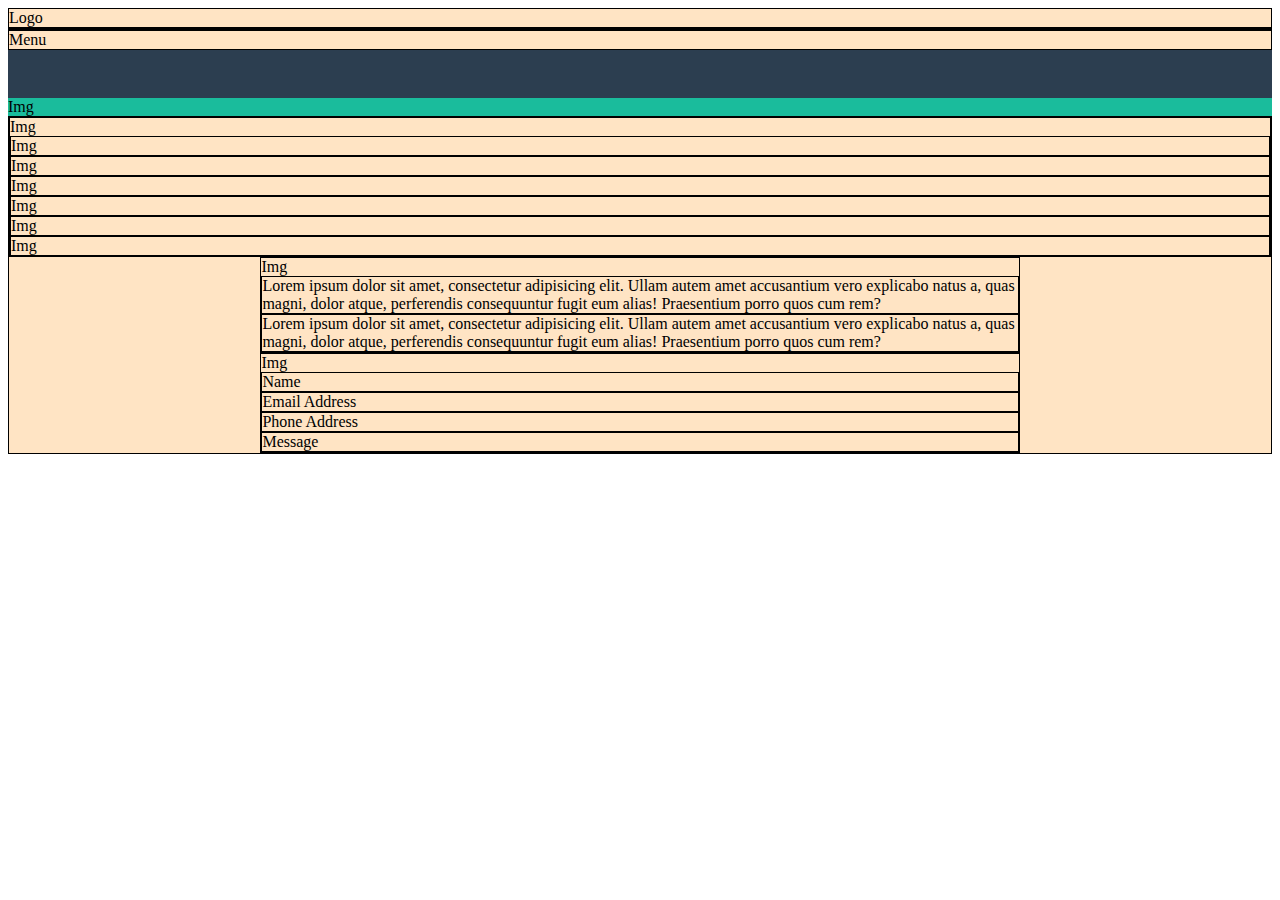
==== index.html @ a9aaf0d9 "[add] main" ====
<!DOCTYPE html>
<html lang="en">
<head>
  <meta charset="UTF-8">
  <meta http-equiv="X-UA-Compatible" content="IE=edge">
  <meta name="viewport" content="width=device-width, initial-scale=1.0">

  <!-- Font Awesome -->
  <link rel='stylesheet' href='https://cdnjs.cloudflare.com/ajax/libs/font-awesome/6.4.0/css/all.min.css' integrity='sha512-iecdLmaskl7CVkqkXNQ/ZH/XLlvWZOJyj7Yy7tcenmpD1ypASozpmT/E0iPtmFIB46ZmdtAc9eNBvH0H/ZpiBw==' crossorigin='anonymous'/>

  <!-- Bootstrap -->
  <link href="https://cdn.jsdelivr.net/npm/bootstrap@5.3.1/dist/css/bootstrap.min.css" rel="stylesheet" integrity="sha384-4bw+/aepP/YC94hEpVNVgiZdgIC5+VKNBQNGCHeKRQN+PtmoHDEXuppvnDJzQIu9" crossorigin="anonymous">
  <script src="https://cdn.jsdelivr.net/npm/bootstrap@5.3.1/dist/js/bootstrap.bundle.min.js" integrity="sha384-HwwvtgBNo3bZJJLYd8oVXjrBZt8cqVSpeBNS5n7C8IVInixGAoxmnlMuBnhbgrkm" crossorigin="anonymous"></script>

  <!-- Custom CSS -->
  <link rel="stylesheet" href="style.css">

  <title>Bootstrap Freelancer</title>
</head>
<body>

  <!-- header -->
  <header>

    <div class="header_top">
      <div class="container-md h-100">
        <div class="row align-items-center h-100">
          <div class="col debug">
            Logo
          </div>
  
          <div class="col d-flex justify-content-end d-md-none debug">
            <i class="fa-solid fa-bars"></i>
          </div>
  
          <div class="col justify-content-end d-none d-md-flex debug">
            Menu
          </div>
        </div>
      </div>
    </div>

    <div class="header_jumbotron d-flex justify-content-center align-items-center">
      Img
    </div>

  </header>
  <!-- /header -->

  <!-- main -->
  <main class="debug">

    <section class="portfolio">
      <div class="container-md d-flex justify-content-center align-items-center flex-column debug">
        <div>
          Img
        </div>

        <div class="row row-cols-1 row-cols-md-2 row-cols-xl-3">
          <div class="col debug">Img</div>

          <div class="col debug">Img</div>

          <div class="col debug">Img</div>

          <div class="col debug">Img</div>

          <div class="col debug">Img</div>

          <div class="col debug">Img</div>

        </div>
      </div>
    </section>

    <section class="about">
      <div class="container-custom d-flex justify-content-center align-items-center flex-column debug">
        <div>
          Img
        </div>

        <div class="row row-cols-1 row-cols-md-2 ">
          <div class="col debug">
            Lorem ipsum dolor sit amet, consectetur adipisicing elit. Ullam autem amet accusantium vero explicabo natus a, quas magni, dolor atque, perferendis consequuntur fugit eum alias! Praesentium porro quos cum rem?
          </div>

          <div class="col debug">
            Lorem ipsum dolor sit amet, consectetur adipisicing elit. Ullam autem amet accusantium vero explicabo natus a, quas magni, dolor atque, perferendis consequuntur fugit eum alias! Praesentium porro quos cum rem?
          </div>
        </div>
      </div>
    </section>

    <section class="contact-me">
      <div class="container-custom d-flex justify-content-center align-items-center flex-column debug">
        <div>
          Img
        </div>

        <div class="row row-cols-1 ">
          <div class="col debug">
            Name
          </div>

          <div class="col debug">
            Email Address
          </div>

          <div class="col debug">
            Phone Address
          </div>

          <div class="col debug">
            Message
          </div>
        </div>
      </div>
    </section>

  </main>
  <!-- /main -->

  <!-- footer -->
  <footer class="">

  </footer>
  <!-- /footer -->
  
</body>
</html>
---- style.css ----
.debug{
  border: 1px solid black;
  background-color: bisque;
}

.container-custom{
  width: 60%;
  margin: 0 auto;
}


/* header */
header .header_top{
  height: 90px;
  background-color: #2c3e50;
}

header .header_jumbotron{
  /* height: 500px; */
  background-color: #1abc9c;
}
/* /header */


/* main */
main section.portfolio{
  /* height: 500px; */
}

main section.portfolio .row .col{
  /* height: 200px; */
}

/* /main */
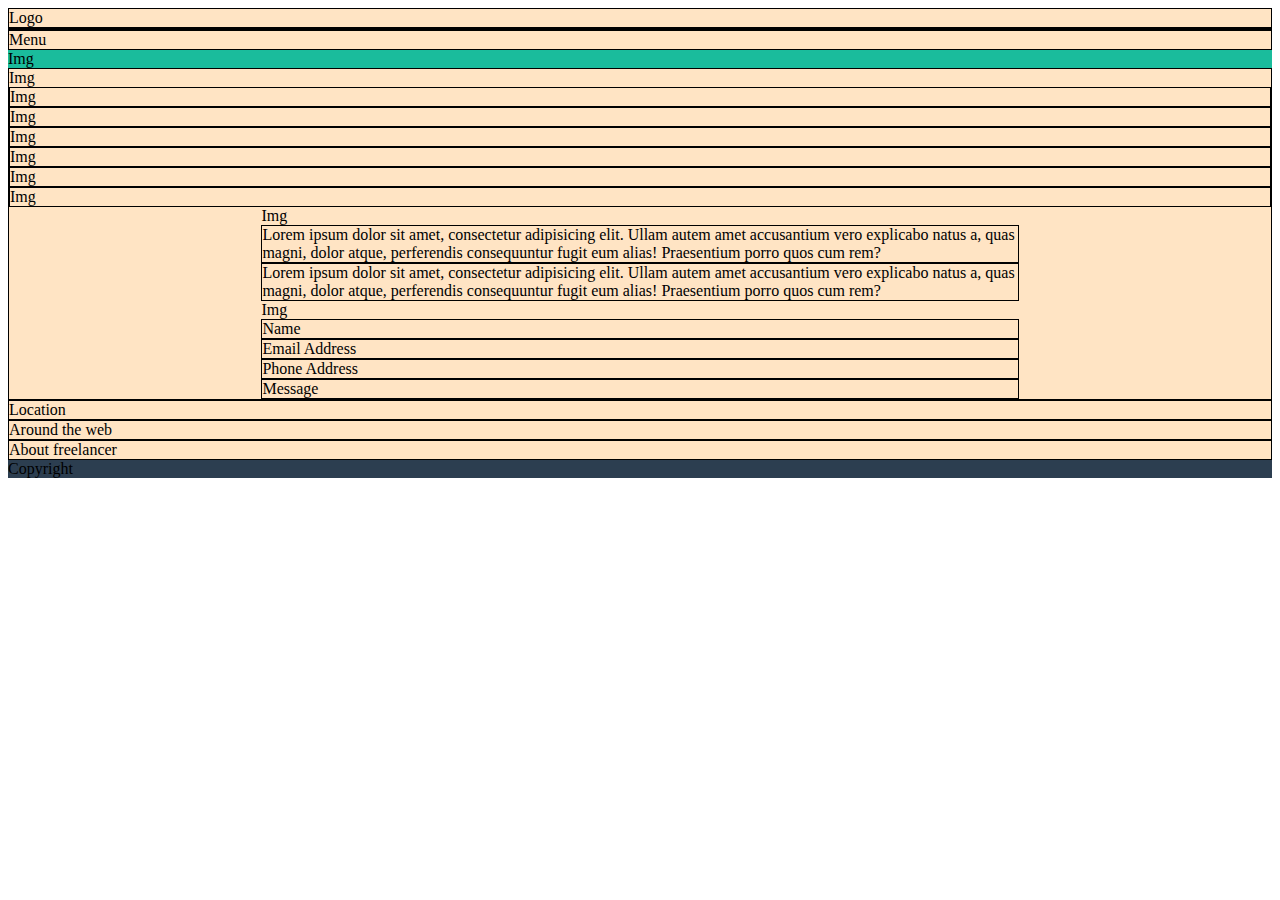
==== commit 56e6e6fe: "[add] footer" ====
--- a/index.html
+++ b/index.html
@@ -51,7 +51,7 @@
   <main class="debug">
 
     <section class="portfolio">
-      <div class="container-md d-flex justify-content-center align-items-center flex-column debug">
+      <div class="container-md d-flex justify-content-center align-items-center flex-column">
         <div>
           Img
         </div>
@@ -74,7 +74,7 @@
     </section>
 
     <section class="about">
-      <div class="container-custom d-flex justify-content-center align-items-center flex-column debug">
+      <div class="container-custom d-flex justify-content-center align-items-center flex-column">
         <div>
           Img
         </div>
@@ -92,7 +92,7 @@
     </section>
 
     <section class="contact-me">
-      <div class="container-custom d-flex justify-content-center align-items-center flex-column debug">
+      <div class="container-custom d-flex justify-content-center align-items-center flex-column">
         <div>
           Img
         </div>
@@ -121,8 +121,30 @@
   <!-- /main -->
 
   <!-- footer -->
-  <footer class="">
+  <footer>
+    <section class="top">
+      <div class="container-md">
+        <div class="row row-cols-1 row-cols-md-4 justify-content-center justify-content-md-between flex-column flex-md-row">
+          <div class="col debug">
+            Location
+          </div>
+    
+          <div class="col debug">
+            Around the web
+          </div>
+    
+          <div class="col debug">
+            About freelancer
+          </div>
+        </div>
+      </div>
+    </section>
 
+    <section class="copyright">
+      <div class="container d-flex justify-content-center align-items-center">
+        Copyright
+      </div>
+    </section>
   </footer>
   <!-- /footer -->
   
--- a/style.css
+++ b/style.css
@@ -11,24 +11,21 @@
 
 /* header */
 header .header_top{
-  height: 90px;
   background-color: #2c3e50;
 }
 
 header .header_jumbotron{
-  /* height: 500px; */
   background-color: #1abc9c;
 }
 /* /header */
 
 
-/* main */
-main section.portfolio{
-  /* height: 500px; */
+/* footer */
+footer section.top{
+  background-color: #3a546d;
 }
 
-main section.portfolio .row .col{
-  /* height: 200px; */
+footer section.copyright{
+  background-color: #2c3e50;
 }
-
-/* /main */+/* /footer */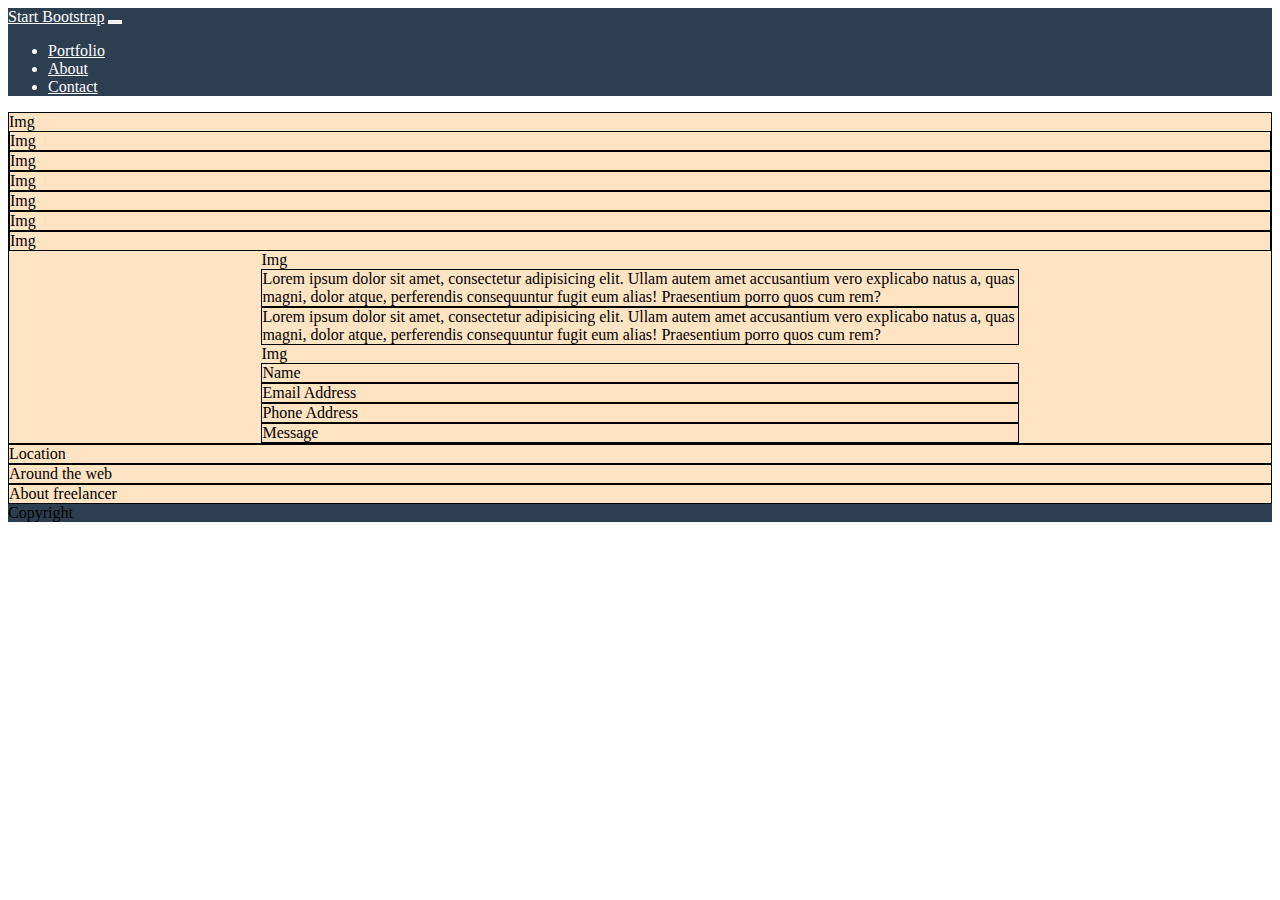
==== commit 2e1e4827: "[edit] header" ====
--- a/index.html
+++ b/index.html
@@ -22,26 +22,36 @@
   <!-- header -->
   <header>
 
-    <div class="header_top">
-      <div class="container-md h-100">
-        <div class="row align-items-center h-100">
-          <div class="col debug">
-            Logo
+    <div class="container">
+      <nav class="navbar navbar-expand-lg navbar-custom">
+        <div class="container-fluid">
+  
+          <a class="navbar-brand" href="#">Start Bootstrap</a>
+  
+          <button class="navbar-toggler btn-custom" type="button" data-bs-toggle="collapse" data-bs-target="#navbarSupportedContent" aria-controls="navbarSupportedContent" aria-expanded="false" aria-label="Toggle navigation">
+            <span class="navbar-toggler-icon span-custom"></span>
+          </button>
+  
+          <div class="collapse navbar-collapse" id="navbarSupportedContent">
+  
+            <ul class="navbar-nav ms-auto mb-2 mb-lg-0">
+              <li class="nav-item">
+                <a class="nav-link" aria-current="page" href="#">Portfolio</a>
+              </li>
+  
+              <li class="nav-item">
+                <a class="nav-link" href="#">About</a>
+              </li>
+  
+              <li class="nav-item">
+                <a class="nav-link" href="#">Contact</a>
+              </li>
+            </ul>
+            
           </div>
   
-          <div class="col d-flex justify-content-end d-md-none debug">
-            <i class="fa-solid fa-bars"></i>
-          </div>
-  
-          <div class="col justify-content-end d-none d-md-flex debug">
-            Menu
-          </div>
         </div>
-      </div>
-    </div>
-
-    <div class="header_jumbotron d-flex justify-content-center align-items-center">
-      Img
+      </nav>
     </div>
 
   </header>
@@ -51,7 +61,7 @@
   <main class="debug">
 
     <section class="portfolio">
-      <div class="container-md d-flex justify-content-center align-items-center flex-column">
+      <div class="container d-flex justify-content-center align-items-center flex-column">
         <div>
           Img
         </div>
@@ -68,7 +78,6 @@
           <div class="col debug">Img</div>
 
           <div class="col debug">Img</div>
-
         </div>
       </div>
     </section>
@@ -123,7 +132,7 @@
   <!-- footer -->
   <footer>
     <section class="top">
-      <div class="container-md">
+      <div class="container">
         <div class="row row-cols-1 row-cols-md-4 justify-content-center justify-content-md-between flex-column flex-md-row">
           <div class="col debug">
             Location
--- a/style.css
+++ b/style.css
@@ -10,12 +10,19 @@
 
 
 /* header */
-header .header_top{
+header{
+  color: white;
   background-color: #2c3e50;
 }
 
-header .header_jumbotron{
-  background-color: #1abc9c;
+header .navbar-custom a{
+  color: white;
+}
+
+header .btn-custom{
+  border: none;
+  border: 1px solid white;
+  color: white;
 }
 /* /header */
 
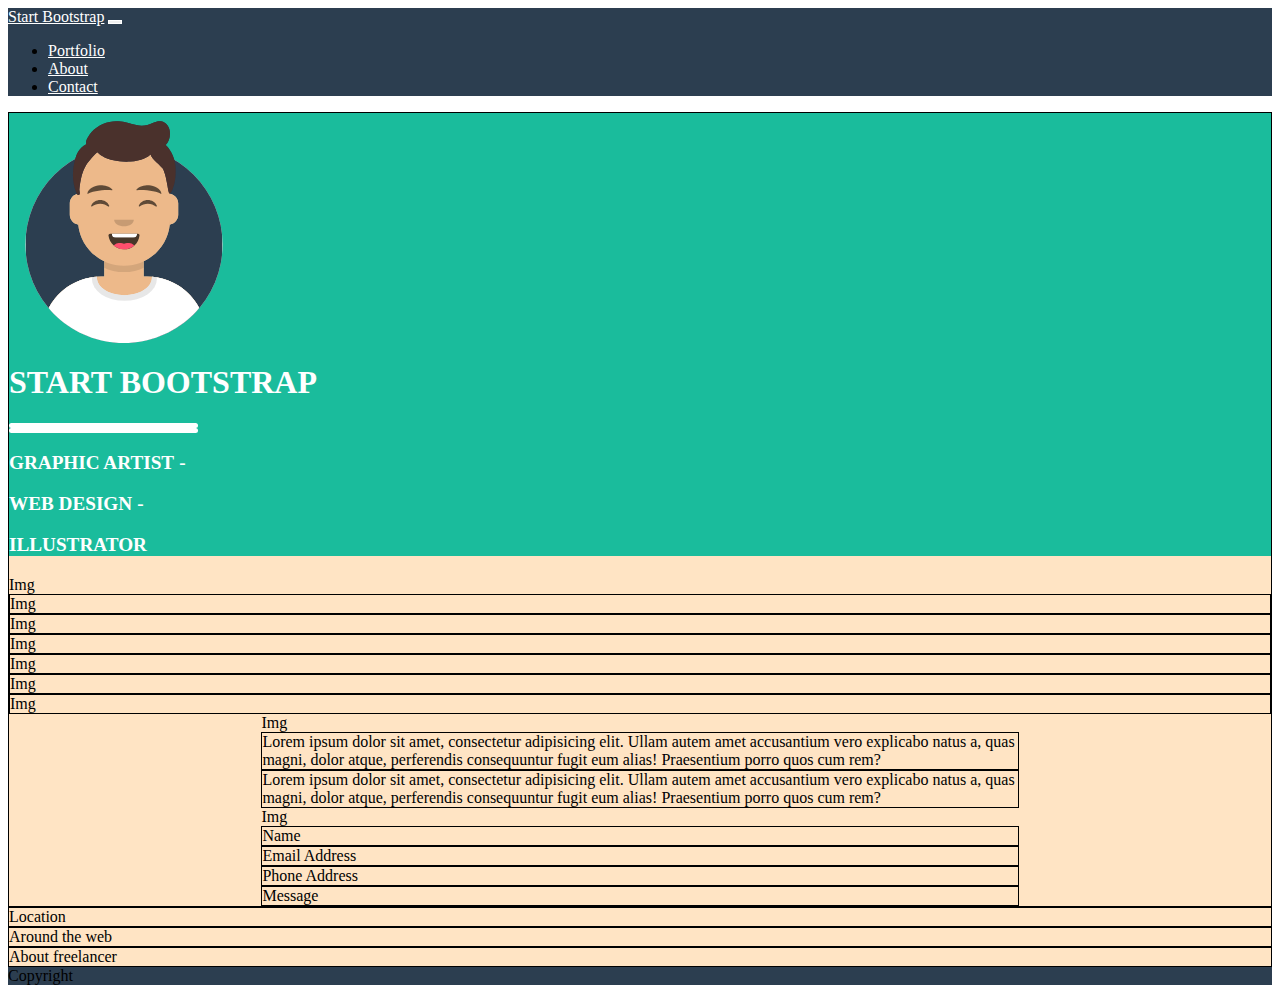
==== commit e033087f: "[edit] main .jumbotron-custom" ====
--- a/index.html
+++ b/index.html
@@ -59,6 +59,35 @@
 
   <!-- main -->
   <main class="debug">
+
+    <section class="jumbotron-custom py-5">
+      <div class="d-flex justify-content-center align-items-center flex-column h-100">
+
+        <div class="avatar">
+          <img src="img/avatar.svg" alt="Avatar">
+        </div>
+
+        <h1 class="pt-3">START BOOTSTRAP</h1>
+
+        <div class="star d-flex justify-content-center align-items-center w-50 py-3">
+
+          <div class="line me-2"></div>
+
+          <i class="fa-solid fa-star me-2"></i>
+
+          <div class="line"></div>
+        </div>
+
+        <div class="d-flex">
+          <h3>GRAPHIC ARTIST</h3>
+
+          <h3>WEB DESIGN</h3>
+
+          <h3>ILLUSTRATOR</h3>
+        </div>
+
+      </div>
+    </section>
 
     <section class="portfolio">
       <div class="container d-flex justify-content-center align-items-center flex-column">
--- a/style.css
+++ b/style.css
@@ -11,7 +11,6 @@
 
 /* header */
 header{
-  color: white;
   background-color: #2c3e50;
 }
 
@@ -22,9 +21,46 @@
 header .btn-custom{
   border: none;
   border: 1px solid white;
-  color: white;
 }
 /* /header */
+
+
+/* main */
+main .jumbotron-custom{
+  color: white;
+  background-color: #1abc9c;
+}
+
+main .jumbotron-custom .avatar{
+  width: 230px;
+  height: 230px;
+}
+
+main .jumbotron-custom .avatar img{
+  width: 100%;
+  height: 100%;
+}
+
+.star .line{
+  width: 15%;
+  height: 5px;
+  border-radius: 5px;
+  background-color: white;
+}
+
+.star i{
+  font-size: 1.5rem;
+}
+
+main .jumbotron-custom h3{
+  font-size: 1.2rem;
+}
+
+main .jumbotron-custom h3:not(:last-of-type)::after{
+  content: "-";
+  margin: 0 5px;
+}
+/* /main */
 
 
 /* footer */
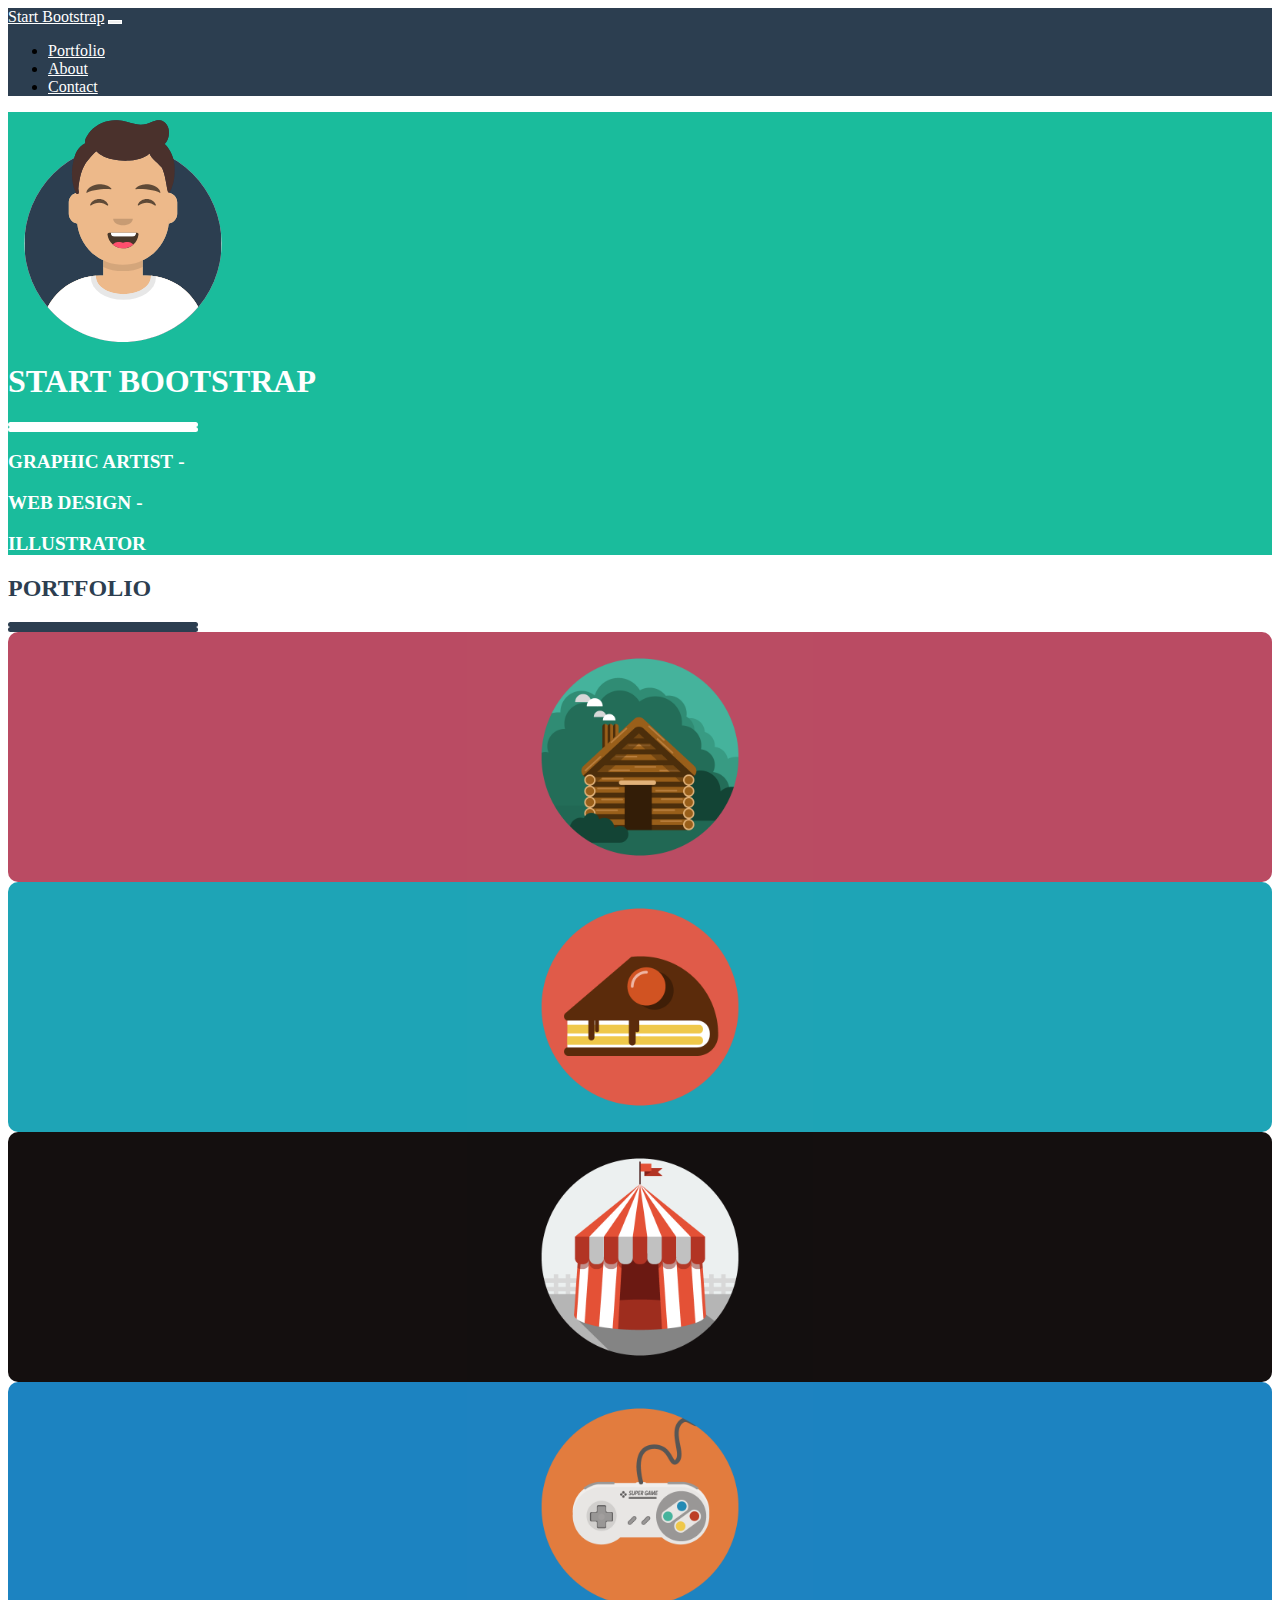
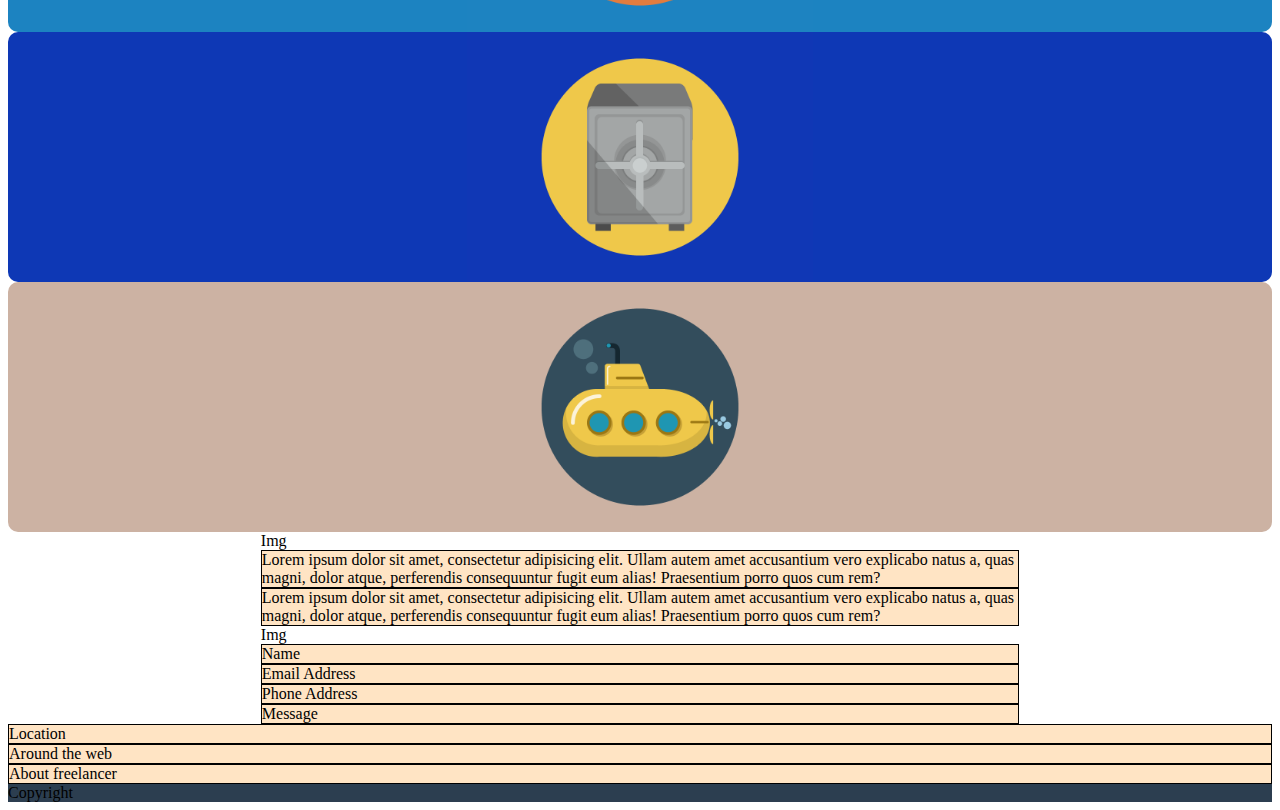
==== commit 31825f09: "[edit] main .portfolio" ====
--- a/index.html
+++ b/index.html
@@ -33,7 +33,6 @@
           </button>
   
           <div class="collapse navbar-collapse" id="navbarSupportedContent">
-  
             <ul class="navbar-nav ms-auto mb-2 mb-lg-0">
               <li class="nav-item">
                 <a class="nav-link" aria-current="page" href="#">Portfolio</a>
@@ -47,7 +46,6 @@
                 <a class="nav-link" href="#">Contact</a>
               </li>
             </ul>
-            
           </div>
   
         </div>
@@ -58,7 +56,7 @@
   <!-- /header -->
 
   <!-- main -->
-  <main class="debug">
+  <main>
 
     <section class="jumbotron-custom py-5">
       <div class="d-flex justify-content-center align-items-center flex-column h-100">
@@ -70,7 +68,6 @@
         <h1 class="pt-3">START BOOTSTRAP</h1>
 
         <div class="star d-flex justify-content-center align-items-center w-50 py-3">
-
           <div class="line me-2"></div>
 
           <i class="fa-solid fa-star me-2"></i>
@@ -89,24 +86,55 @@
       </div>
     </section>
 
-    <section class="portfolio">
+    <section class="portfolio py-5">
       <div class="container d-flex justify-content-center align-items-center flex-column">
-        <div>
-          Img
-        </div>
-
-        <div class="row row-cols-1 row-cols-md-2 row-cols-xl-3">
-          <div class="col debug">Img</div>
-
-          <div class="col debug">Img</div>
-
-          <div class="col debug">Img</div>
-
-          <div class="col debug">Img</div>
-
-          <div class="col debug">Img</div>
-
-          <div class="col debug">Img</div>
+
+        <h2>PORTFOLIO</h2>
+
+        <div class="star d-flex justify-content-center align-items-center w-50 py-3">
+          <div class="line me-2"></div>
+
+          <i class="fa-solid fa-star me-2"></i>
+
+          <div class="line"></div>
+        </div>
+
+        <div class="row row-cols-1 row-cols-md-2 row-cols-xl-3 w-100">
+          <div class="col py-3">
+            <div class="card-custom">
+              <img src="img/cabin.png" alt="a">
+            </div>
+          </div>
+
+          <div class="col py-3">
+            <div class="card-custom background-lightblue">
+              <img src="img/cake.png" alt="a">
+            </div>
+          </div>
+
+          <div class="col py-3">
+            <div class="card-custom background-black">
+              <img src="img/circus.png" alt="a">
+            </div>
+          </div>
+
+          <div class="col py-3">
+            <div class="card-custom background-blue">
+              <img src="img/game.png" alt="a">
+            </div>
+          </div>
+
+          <div class="col py-3">
+            <div class="card-custom background-darkblue">
+              <img src="img/safe.png" alt="a">
+            </div>
+          </div>
+
+          <div class="col py-3">
+            <div class="card-custom background-rose">
+              <img src="img/submarine.png" alt="a">
+            </div>
+          </div>
         </div>
       </div>
     </section>
--- a/style.css
+++ b/style.css
@@ -60,6 +60,46 @@
   content: "-";
   margin: 0 5px;
 }
+
+main .portfolio{
+  color: #2c3e50;
+}
+
+main .portfolio .star .line{
+  background-color: #2c3e50;
+}
+
+main .portfolio .row .col .card-custom{
+  height: 250px;
+  border-radius: 10px;
+  background-color: #ba4b63;
+}
+
+main .portfolio .row .col .card-custom img{
+  width: 100%;
+  height: 100%;
+  object-fit: contain;
+}
+
+main .portfolio .row .col .card-custom.background-lightblue{
+  background-color: #1ea4b6;
+}
+
+main .portfolio .row .col .card-custom.background-black{
+  background-color: #140f0f;
+}
+
+main .portfolio .row .col .card-custom.background-blue{
+  background-color: #1c83c1;
+}
+
+main .portfolio .row .col .card-custom.background-darkblue{
+  background-color: #0e38b5;
+}
+
+main .portfolio .row .col .card-custom.background-rose{
+  background-color: #ccb2a3;
+}
 /* /main */
 
 
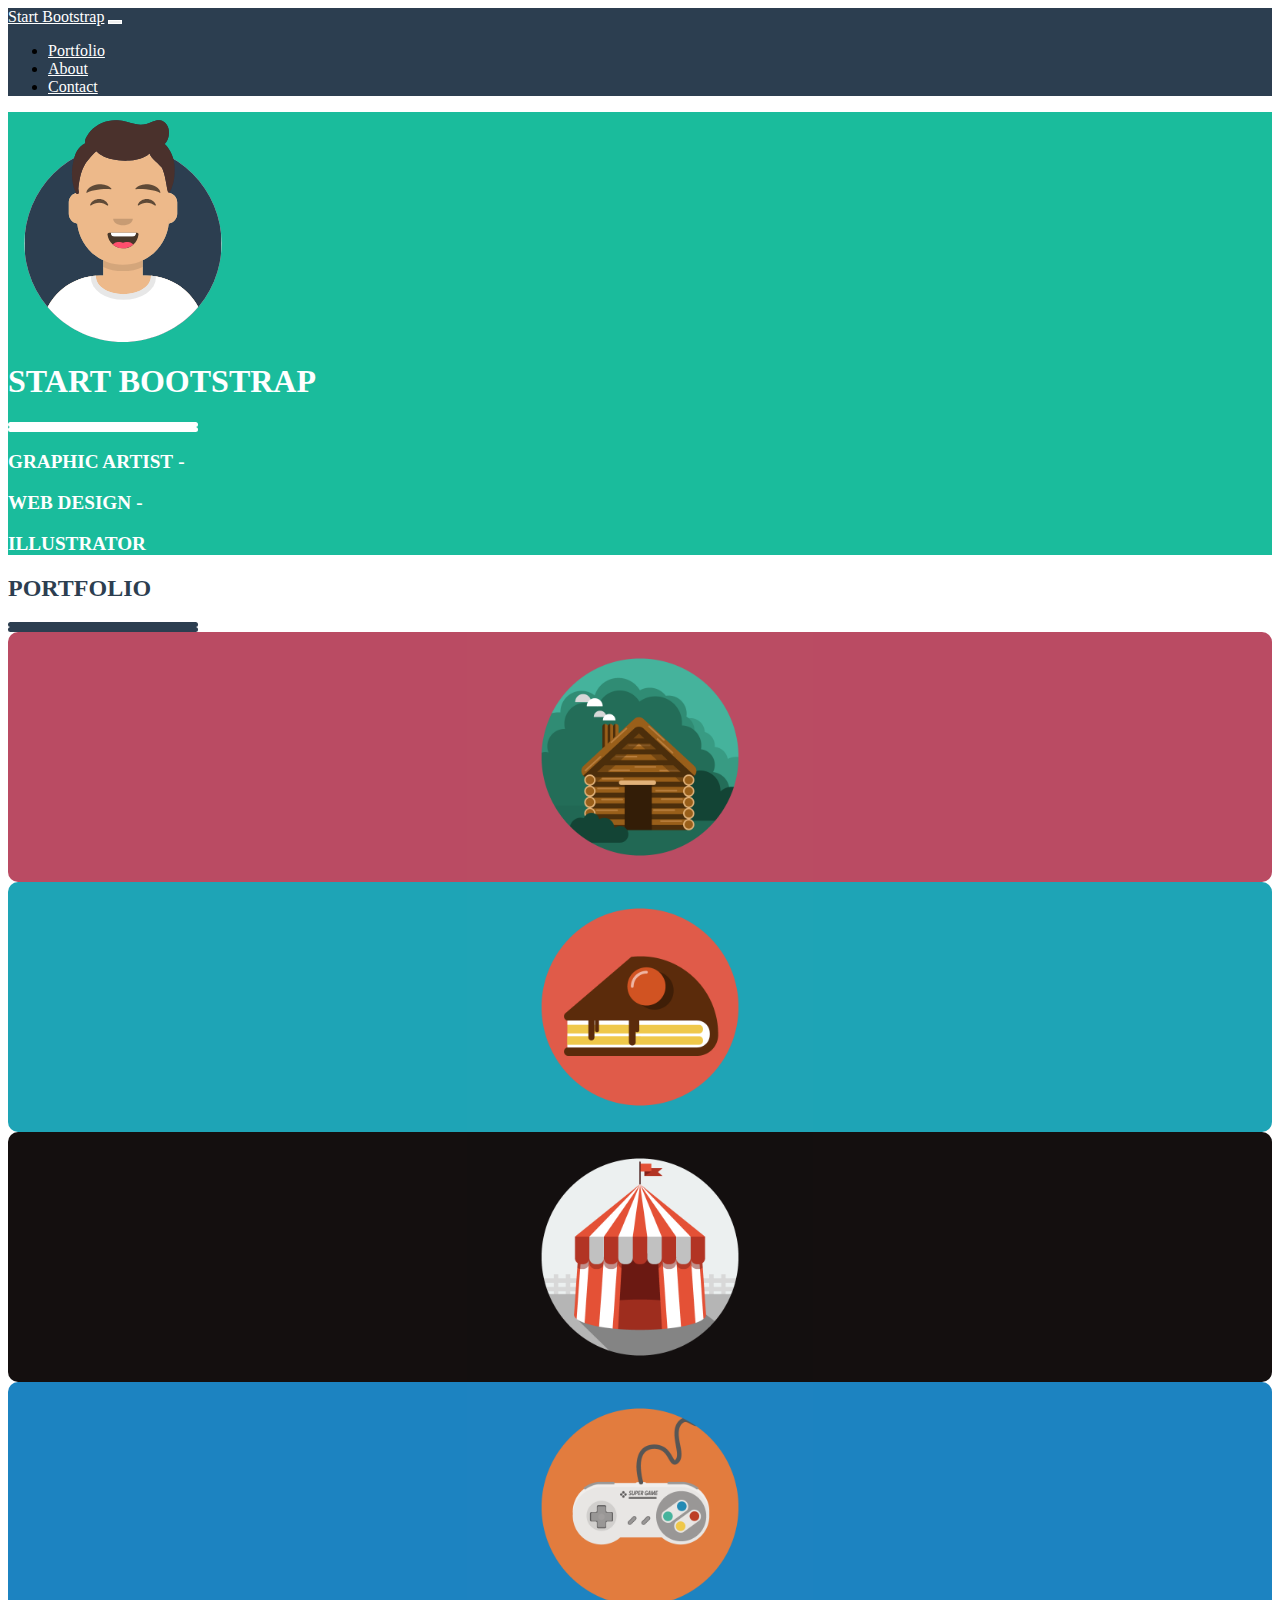
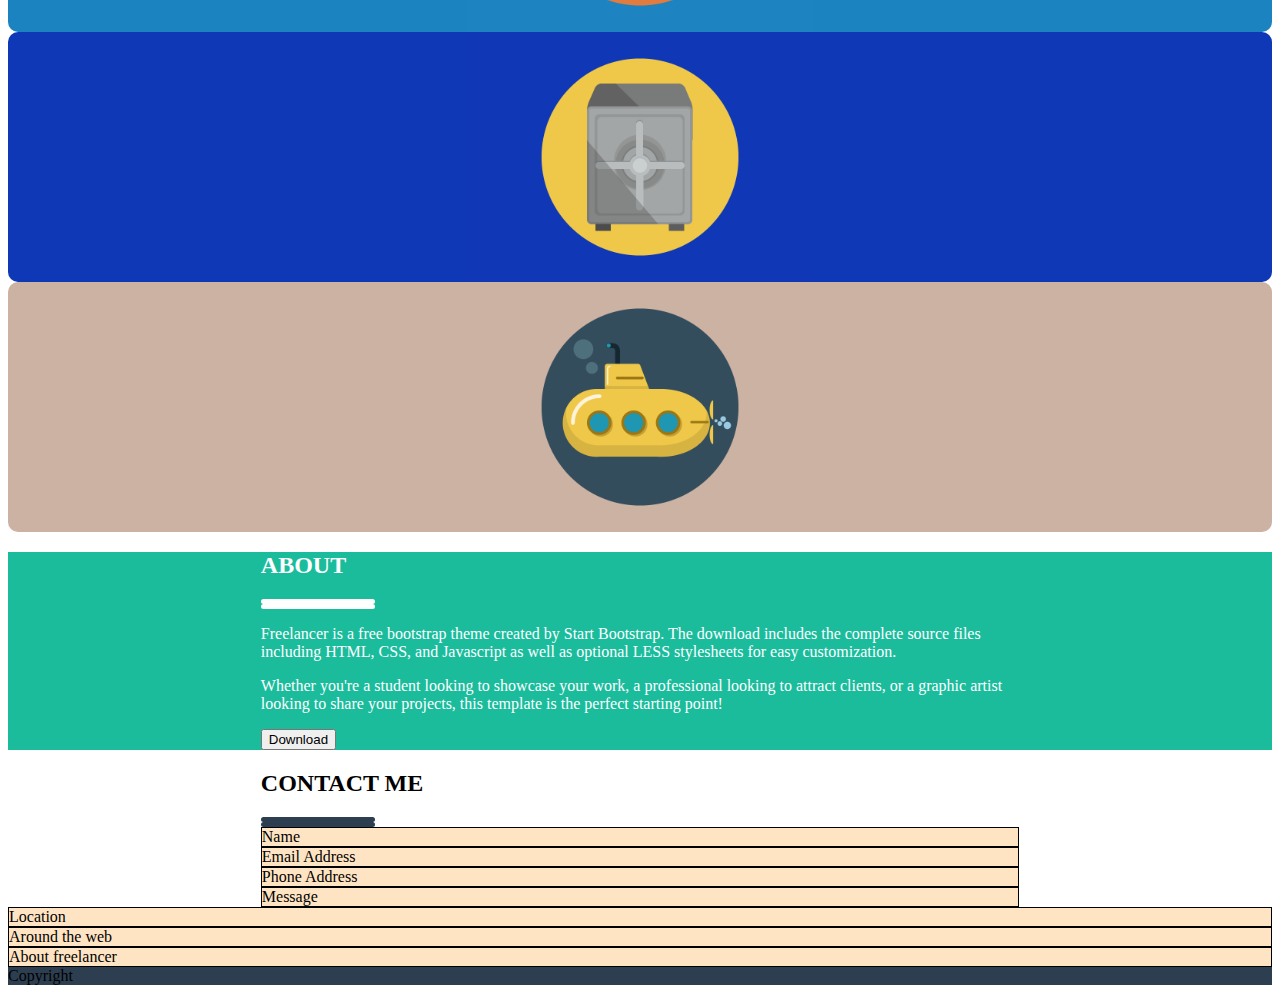
==== commit 0ec6afb5: "[edit] main .about" ====
--- a/index.html
+++ b/index.html
@@ -139,28 +139,44 @@
       </div>
     </section>
 
-    <section class="about">
+    <section class="about py-5">
       <div class="container-custom d-flex justify-content-center align-items-center flex-column">
-        <div>
-          Img
+        
+        <h2>ABOUT</h2>
+
+        <div class="star d-flex justify-content-center align-items-center w-50 py-3">
+          <div class="line me-2"></div>
+
+          <i class="fa-solid fa-star me-2"></i>
+
+          <div class="line"></div>
         </div>
 
         <div class="row row-cols-1 row-cols-md-2 ">
-          <div class="col debug">
-            Lorem ipsum dolor sit amet, consectetur adipisicing elit. Ullam autem amet accusantium vero explicabo natus a, quas magni, dolor atque, perferendis consequuntur fugit eum alias! Praesentium porro quos cum rem?
-          </div>
-
-          <div class="col debug">
-            Lorem ipsum dolor sit amet, consectetur adipisicing elit. Ullam autem amet accusantium vero explicabo natus a, quas magni, dolor atque, perferendis consequuntur fugit eum alias! Praesentium porro quos cum rem?
-          </div>
-        </div>
-      </div>
-    </section>
-
-    <section class="contact-me">
+          <div class="col">
+            <p>Freelancer is a free bootstrap theme created by Start Bootstrap. The download includes the complete source files including HTML, CSS, and Javascript as well as optional LESS stylesheets for easy customization.</p>
+          </div>
+
+          <div class="col">
+            <p>Whether you're a student looking to showcase your work, a professional looking to attract clients, or a graphic artist looking to share your projects, this template is the perfect starting point!</p>
+          </div>
+        </div>
+
+        <button type="button" class="btn btn-outline-light mt-3"><i class="fa-solid fa-download"></i> Download</button>
+      </div>
+    </section>
+
+    <section class="contact-me py-5">
       <div class="container-custom d-flex justify-content-center align-items-center flex-column">
-        <div>
-          Img
+         
+        <h2>CONTACT ME</h2>
+
+        <div class="star d-flex justify-content-center align-items-center w-50 py-3">
+          <div class="line me-2"></div>
+
+          <i class="fa-solid fa-star me-2"></i>
+
+          <div class="line"></div>
         </div>
 
         <div class="row row-cols-1 ">
--- a/style.css
+++ b/style.css
@@ -65,7 +65,8 @@
   color: #2c3e50;
 }
 
-main .portfolio .star .line{
+main .portfolio .star .line,
+main .contact-me .star .line{
   background-color: #2c3e50;
 }
 
@@ -100,6 +101,11 @@
 main .portfolio .row .col .card-custom.background-rose{
   background-color: #ccb2a3;
 }
+
+main .about{
+  color: white;
+  background-color: #1abc9c;
+}
 /* /main */
 
 
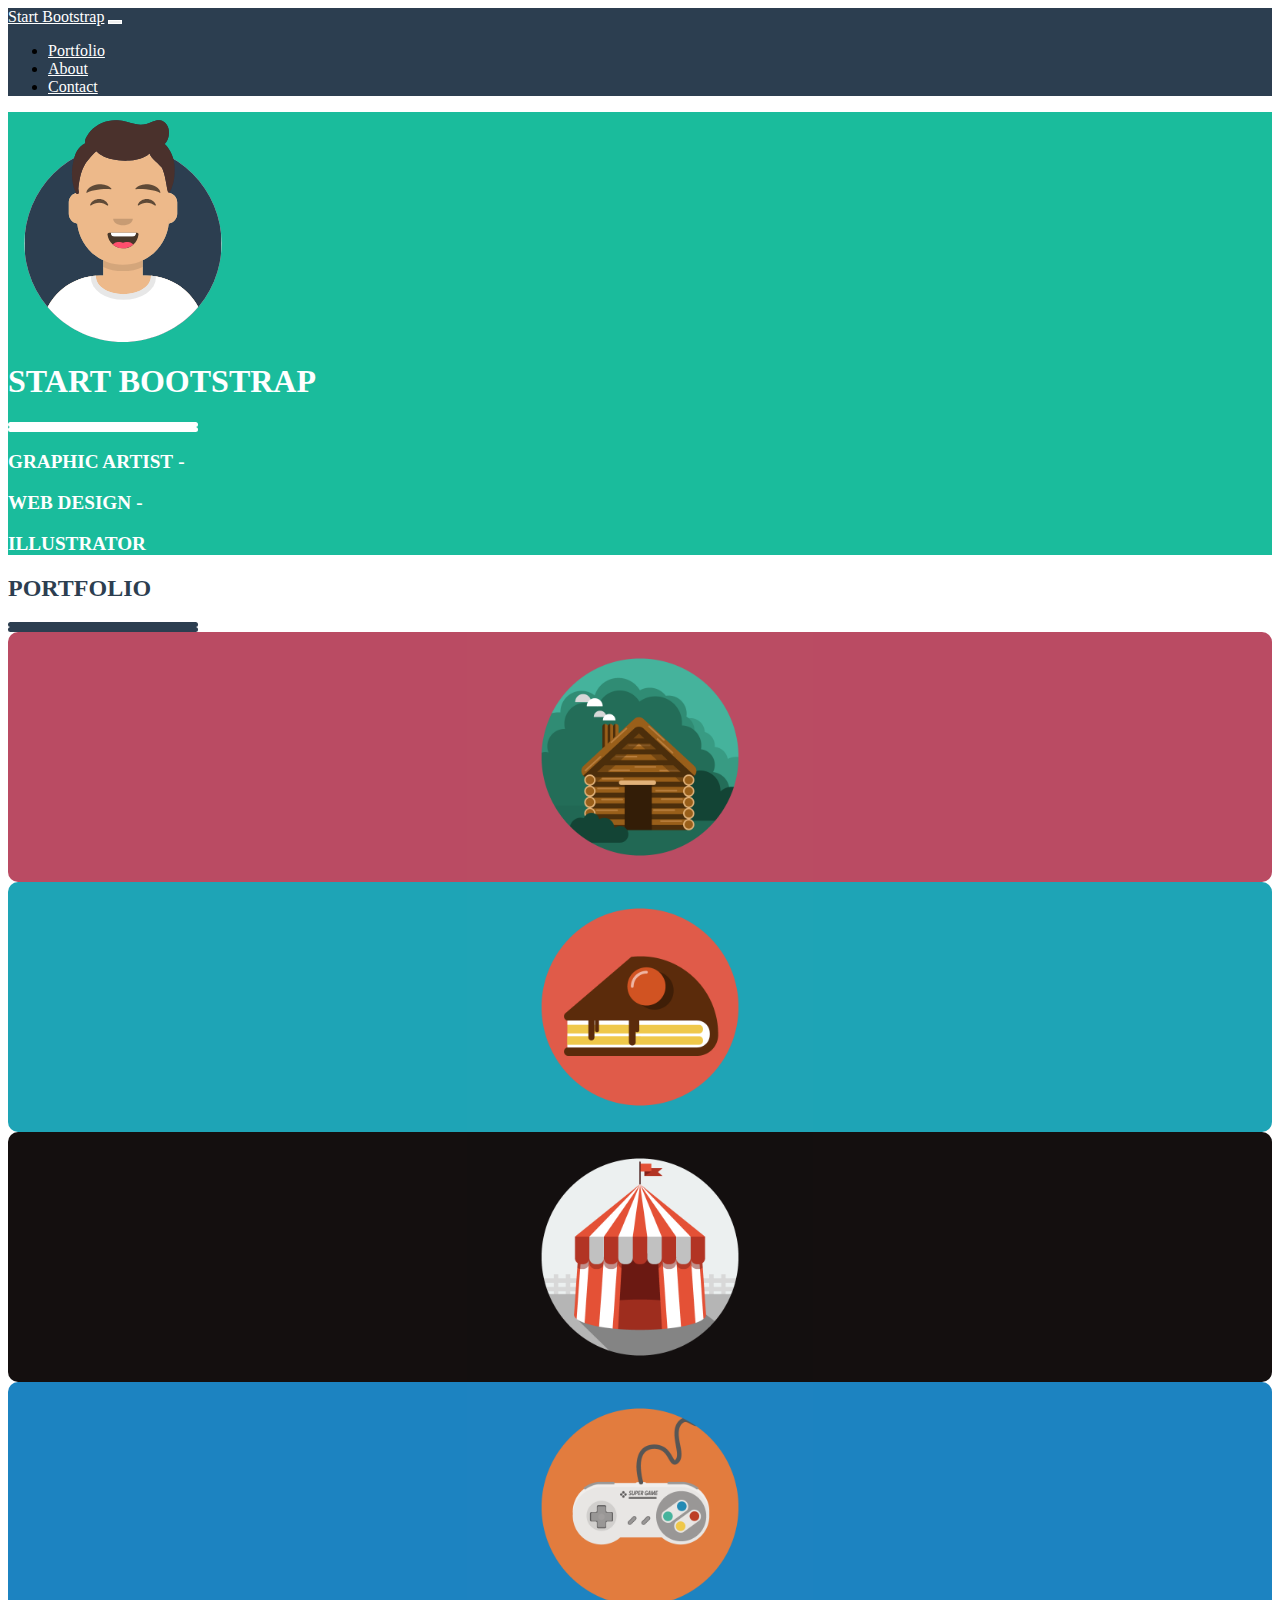
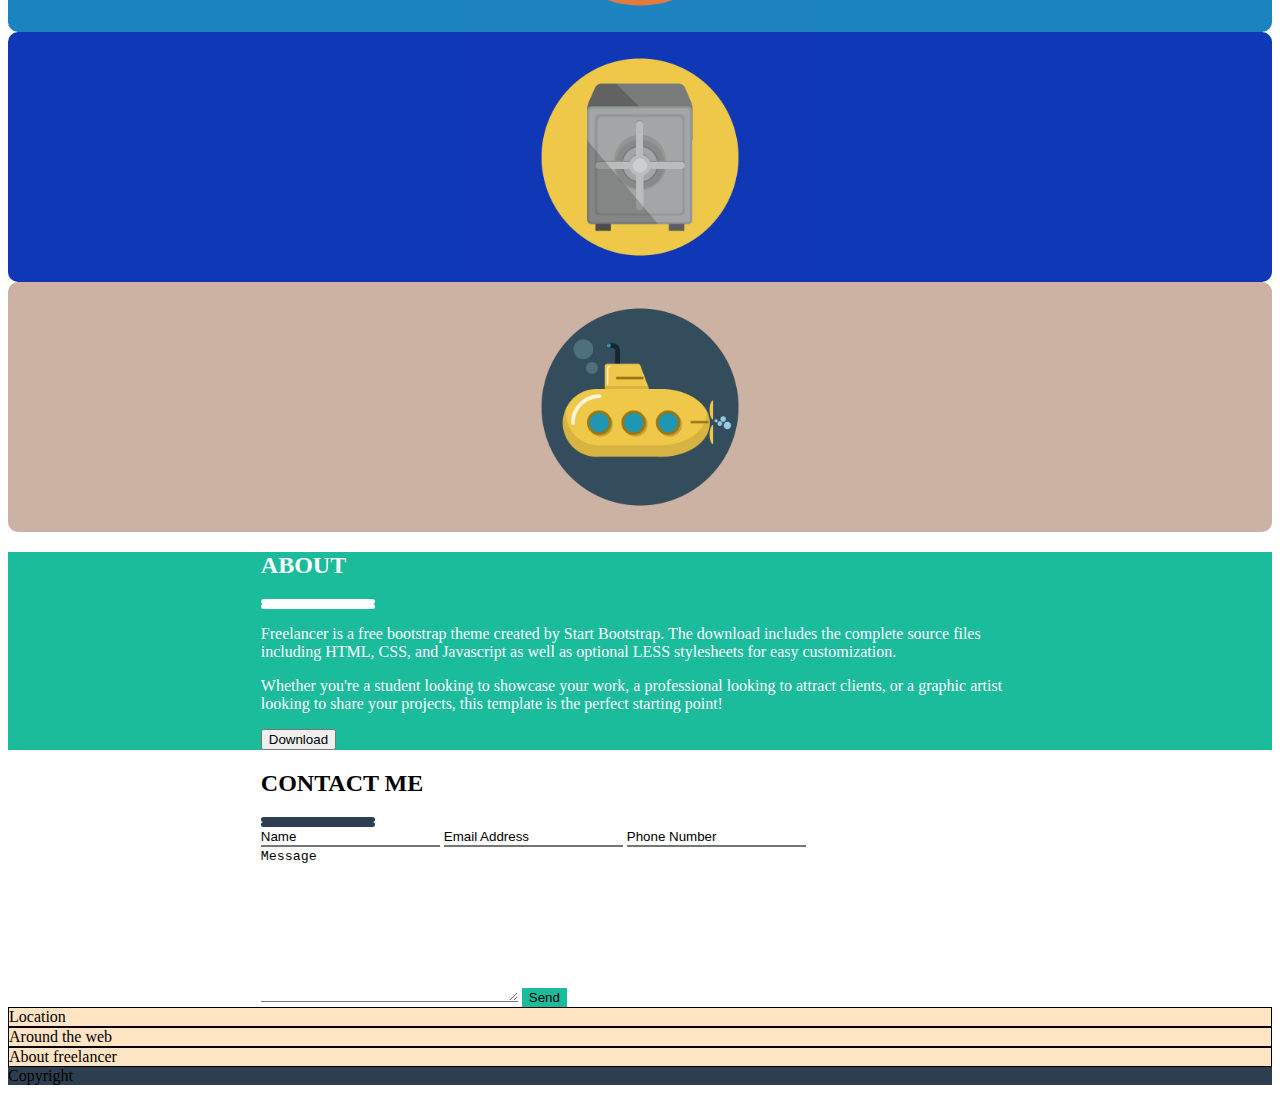
==== commit 3859a8c4: "[edit] main .contact-me" ====
--- a/index.html
+++ b/index.html
@@ -167,35 +167,32 @@
     </section>
 
     <section class="contact-me py-5">
-      <div class="container-custom d-flex justify-content-center align-items-center flex-column">
-         
-        <h2>CONTACT ME</h2>
-
-        <div class="star d-flex justify-content-center align-items-center w-50 py-3">
-          <div class="line me-2"></div>
-
-          <i class="fa-solid fa-star me-2"></i>
-
-          <div class="line"></div>
-        </div>
-
-        <div class="row row-cols-1 ">
-          <div class="col debug">
-            Name
-          </div>
-
-          <div class="col debug">
-            Email Address
-          </div>
-
-          <div class="col debug">
-            Phone Address
-          </div>
-
-          <div class="col debug">
-            Message
-          </div>
-        </div>
+      <div class="container-custom">
+        <div class="container-fluid d-flex justify-content-center align-items-center flex-column">
+
+          <h2>CONTACT ME</h2>
+
+          <div class="star d-flex justify-content-center align-items-center w-50 py-3">
+            <div class="line me-2"></div>
+
+            <i class="fa-solid fa-star me-2"></i>
+
+            <div class="line"></div>
+          </div>
+
+          <form action="#" class="w-100">
+            <input type="text" class="form-control input-custom py-3" placeholder="Name">
+
+            <input type="email" class="form-control input-custom py-3" placeholder="Email Address">
+
+            <input type="text" class="form-control input-custom py-3" placeholder="Phone Number">
+
+            <textarea class="form-control input-custom" cols="30" rows="10" placeholder="Message"></textarea>
+            
+            <button class="btn btn-primary mt-3 btn-custom">Send</button>
+          </form>
+
+        </div> 
       </div>
     </section>
 
--- a/style.css
+++ b/style.css
@@ -106,6 +106,28 @@
   color: white;
   background-color: #1abc9c;
 }
+
+main .contact-me form .input-custom {
+  border-top: none;
+  border-left: none;
+  border-right: none;
+  border-radius: 0;
+  padding-left: 0;
+}
+
+main .contact-me form .input-custom::placeholder {
+  color: black;
+}
+
+main .contact-me form .btn-custom{
+  border: none;
+  border: 1px solid #1abc9c;
+  background-color: #1abc9c;
+}
+
+main .contact-me form .btn-custom:hover{
+  background-color: rgba(26, 188, 156, 0.8);
+}
 /* /main */
 
 
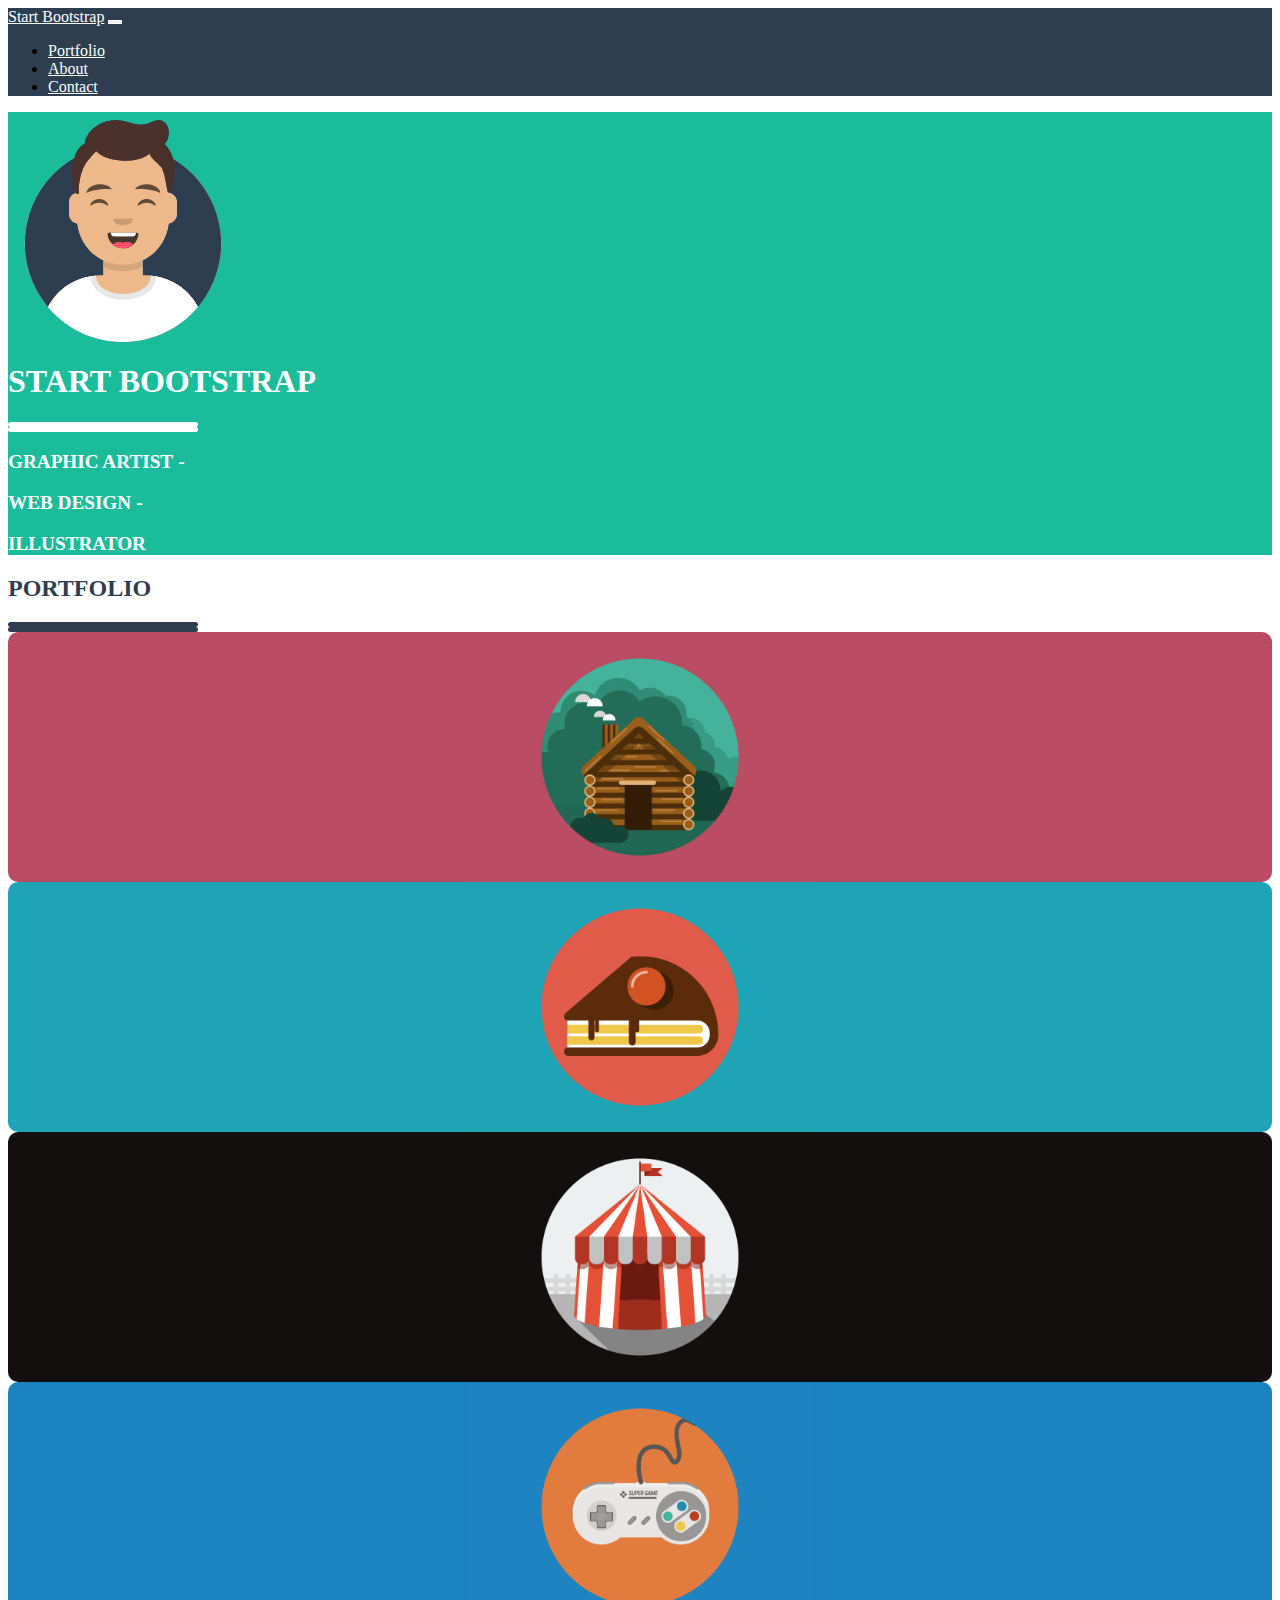
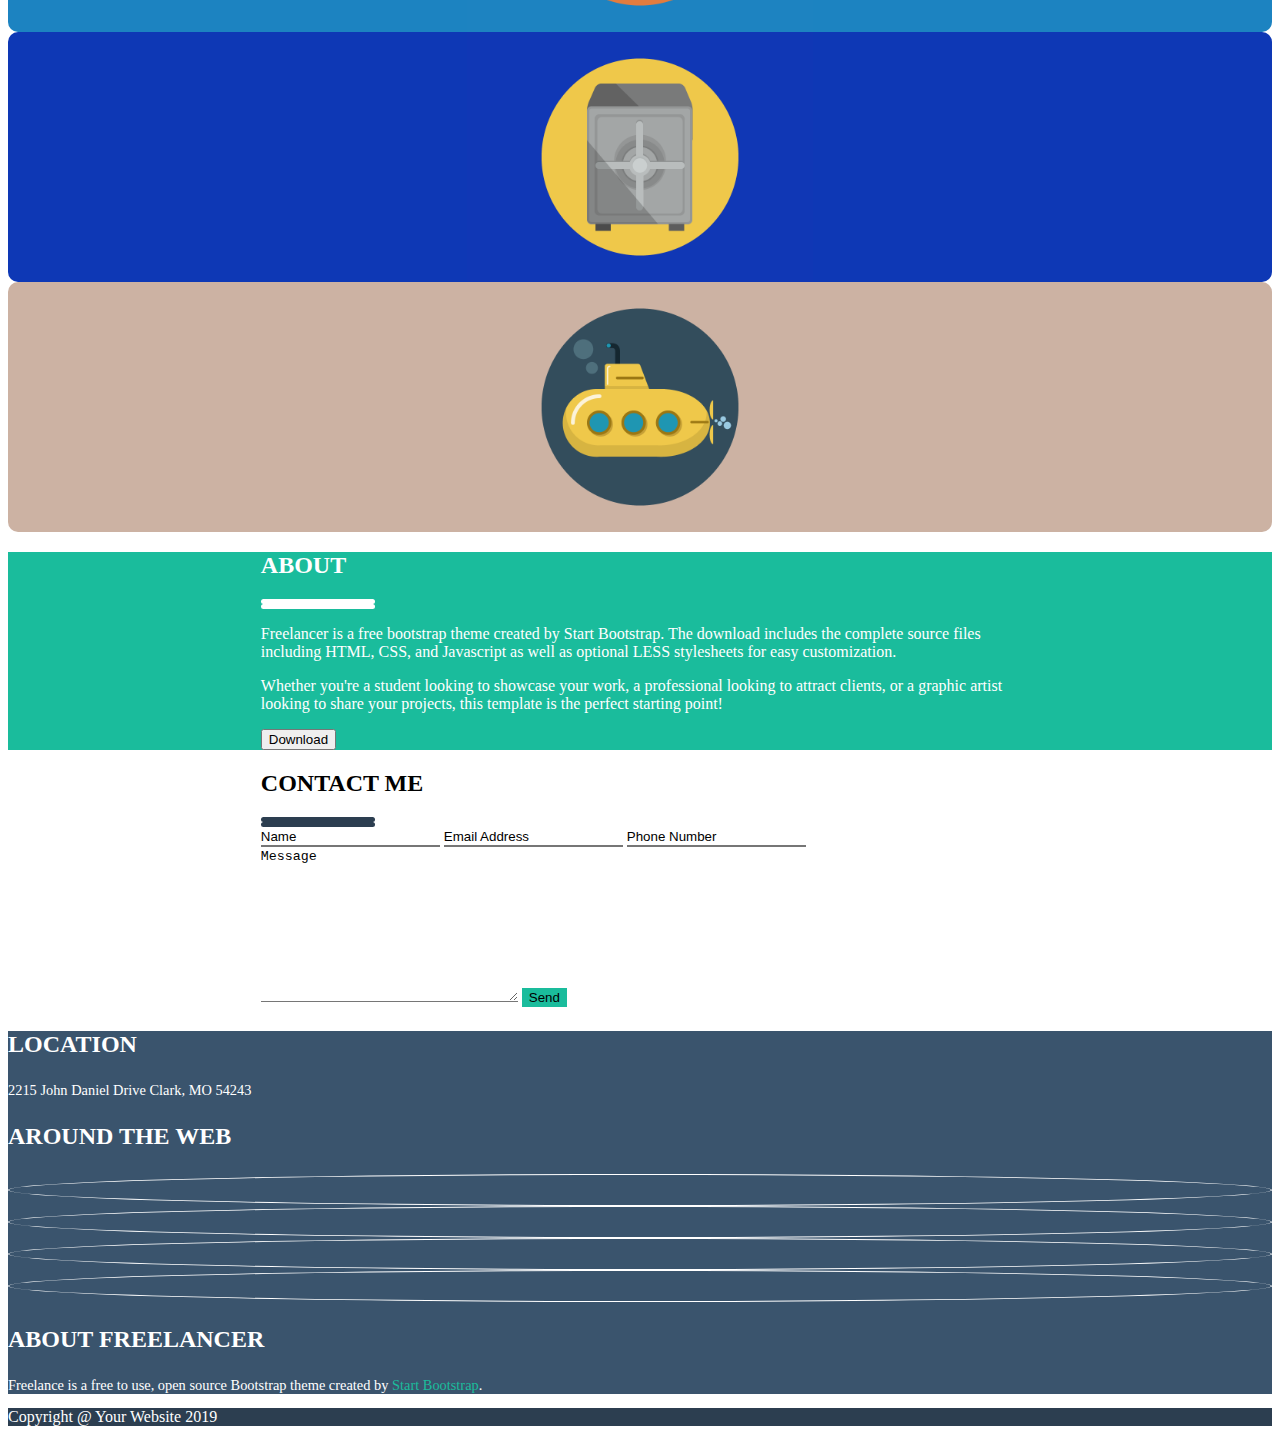
==== commit 8d439d48: "[edit] footer" ====
--- a/index.html
+++ b/index.html
@@ -68,9 +68,9 @@
         <h1 class="pt-3">START BOOTSTRAP</h1>
 
         <div class="star d-flex justify-content-center align-items-center w-50 py-3">
-          <div class="line me-2"></div>
-
-          <i class="fa-solid fa-star me-2"></i>
+          <div class="line me-3"></div>
+
+          <i class="fa-solid fa-star me-3"></i>
 
           <div class="line"></div>
         </div>
@@ -101,38 +101,44 @@
 
         <div class="row row-cols-1 row-cols-md-2 row-cols-xl-3 w-100">
           <div class="col py-3">
-            <div class="card-custom">
-              <img src="img/cabin.png" alt="a">
+            <div class="card-custom background-pink">
+              <img src="img/cabin.png" alt="Cabina">
+              <i class="fa-solid fa-circle-plus"></i>
             </div>
           </div>
 
           <div class="col py-3">
             <div class="card-custom background-lightblue">
-              <img src="img/cake.png" alt="a">
+              <img src="img/cake.png" alt="Torta">
+              <i class="fa-solid fa-circle-plus"></i>
             </div>
           </div>
 
           <div class="col py-3">
             <div class="card-custom background-black">
-              <img src="img/circus.png" alt="a">
+              <img src="img/circus.png" alt="Circo">
+              <i class="fa-solid fa-circle-plus"></i>
             </div>
           </div>
 
           <div class="col py-3">
             <div class="card-custom background-blue">
-              <img src="img/game.png" alt="a">
+              <img src="img/game.png" alt="Gioco">
+              <i class="fa-solid fa-circle-plus"></i>
             </div>
           </div>
 
           <div class="col py-3">
             <div class="card-custom background-darkblue">
-              <img src="img/safe.png" alt="a">
+              <img src="img/safe.png" alt="Sicurezza">
+              <i class="fa-solid fa-circle-plus"></i>
             </div>
           </div>
 
           <div class="col py-3">
             <div class="card-custom background-rose">
-              <img src="img/submarine.png" alt="a">
+              <img src="img/submarine.png" alt="Submarino">
+              <i class="fa-solid fa-circle-plus"></i>
             </div>
           </div>
         </div>
@@ -201,27 +207,49 @@
 
   <!-- footer -->
   <footer>
-    <section class="top">
+    <section class="top py-5">
       <div class="container">
-        <div class="row row-cols-1 row-cols-md-4 justify-content-center justify-content-md-between flex-column flex-md-row">
-          <div class="col debug">
-            Location
+        <div class="row row-cols-1 row-cols-md-4 justify-content-center justify-content-md-between">
+          <div class="col d-flex justify-content-center align-items-center flex-column py-3">
+            <h3>LOCATION</h3>
+
+            <p>2215 John Daniel Drive Clark, MO 54243</p>
           </div>
     
-          <div class="col debug">
-            Around the web
+          <div class="col d-flex justify-content-center align-items-center flex-column py-3">
+            <h3>AROUND THE WEB</h3>
+
+            <div class="d-flex">
+              <div class="social d-flex justify-content-center align-items-center me-3">
+                <i class="fa-brands fa-facebook-f"></i>
+              </div>
+
+              <div class="social d-flex justify-content-center align-items-center me-3">
+                <i class="fa-brands fa-google-plus-g"></i>
+              </div>
+
+              <div class="social d-flex justify-content-center align-items-center me-3">
+                <i class="fa-brands fa-twitter"></i>
+              </div>
+
+              <div class="social d-flex justify-content-center align-items-center">
+                <i class="fa-brands fa-linkedin-in"></i>
+              </div>
+            </div>
           </div>
     
-          <div class="col debug">
-            About freelancer
-          </div>
-        </div>
-      </div>
-    </section>
-
-    <section class="copyright">
+          <div class="col d-flex justify-content-center align-items-center flex-column py-3">
+            <h3>ABOUT FREELANCER</h3>
+
+            <p>Freelance is a free to use, open source Bootstrap theme created by <a href="#">Start Bootstrap</a>.</p>
+          </div>
+        </div>
+      </div>
+    </section>
+
+    <section class="copyright pt-4 pb-5">
       <div class="container d-flex justify-content-center align-items-center">
-        Copyright
+        Copyright @ Your Website 2019
       </div>
     </section>
   </footer>
--- a/style.css
+++ b/style.css
@@ -1,3 +1,9 @@
+img{
+  width: 100%;
+  height: 100%;
+  object-fit: contain;
+}
+
 .debug{
   border: 1px solid black;
   background-color: bisque;
@@ -6,6 +12,30 @@
 .container-custom{
   width: 60%;
   margin: 0 auto;
+}
+
+.background-pink{
+  background-color: #ba4b63;
+}
+
+.background-lightblue{
+  background-color: #1ea4b6;
+}
+
+.background-black{
+  background-color: #140f0f;
+}
+
+.background-blue{
+  background-color: #1c83c1;
+}
+
+.background-darkblue{
+  background-color: #0e38b5;
+}
+
+.background-rose{
+  background-color: #ccb2a3;
 }
 
 
@@ -34,11 +64,6 @@
 main .jumbotron-custom .avatar{
   width: 230px;
   height: 230px;
-}
-
-main .jumbotron-custom .avatar img{
-  width: 100%;
-  height: 100%;
 }
 
 .star .line{
@@ -71,35 +96,28 @@
 }
 
 main .portfolio .row .col .card-custom{
+  position: relative;
   height: 250px;
   border-radius: 10px;
-  background-color: #ba4b63;
+  cursor: pointer;
 }
 
-main .portfolio .row .col .card-custom img{
-  width: 100%;
-  height: 100%;
-  object-fit: contain;
+main .portfolio .row .col .card-custom:hover{
+  opacity: 0.8;
 }
 
-main .portfolio .row .col .card-custom.background-lightblue{
-  background-color: #1ea4b6;
+main .portfolio .row .col .card-custom i{
+  display: none;
 }
 
-main .portfolio .row .col .card-custom.background-black{
-  background-color: #140f0f;
-}
-
-main .portfolio .row .col .card-custom.background-blue{
-  background-color: #1c83c1;
-}
-
-main .portfolio .row .col .card-custom.background-darkblue{
-  background-color: #0e38b5;
-}
-
-main .portfolio .row .col .card-custom.background-rose{
-  background-color: #ccb2a3;
+main .portfolio .row .col .card-custom:hover i{
+  display: block;
+  position: absolute;
+  top: 50%;
+  left: 50%;
+  transform: translate(-50%, -50%);
+  font-size: 4rem;
+  color: white;
 }
 
 main .about{
@@ -107,7 +125,7 @@
   background-color: #1abc9c;
 }
 
-main .contact-me form .input-custom {
+main .contact-me form .input-custom{
   border-top: none;
   border-left: none;
   border-right: none;
@@ -115,7 +133,7 @@
   padding-left: 0;
 }
 
-main .contact-me form .input-custom::placeholder {
+main .contact-me form .input-custom::placeholder{
   color: black;
 }
 
@@ -132,8 +150,35 @@
 
 
 /* footer */
-footer section.top{
+footer {
+  color: white;
+}
+
+footer .top{
   background-color: #3a546d;
+}
+
+footer .top .row .col h3{
+  font-size: 1.5rem;
+}
+
+footer .top .row .col p{
+  font-size: .9rem;
+}
+
+footer .top .row .col .social{
+  border: 1px solid white;
+  border-radius: 50%;
+  padding: 15px;
+}
+
+footer .top .row .col p a{
+  color: #1abc9c;
+  text-decoration: none;
+}
+
+footer .top .row .col p a:hover{
+  text-decoration: underline;
 }
 
 footer section.copyright{
